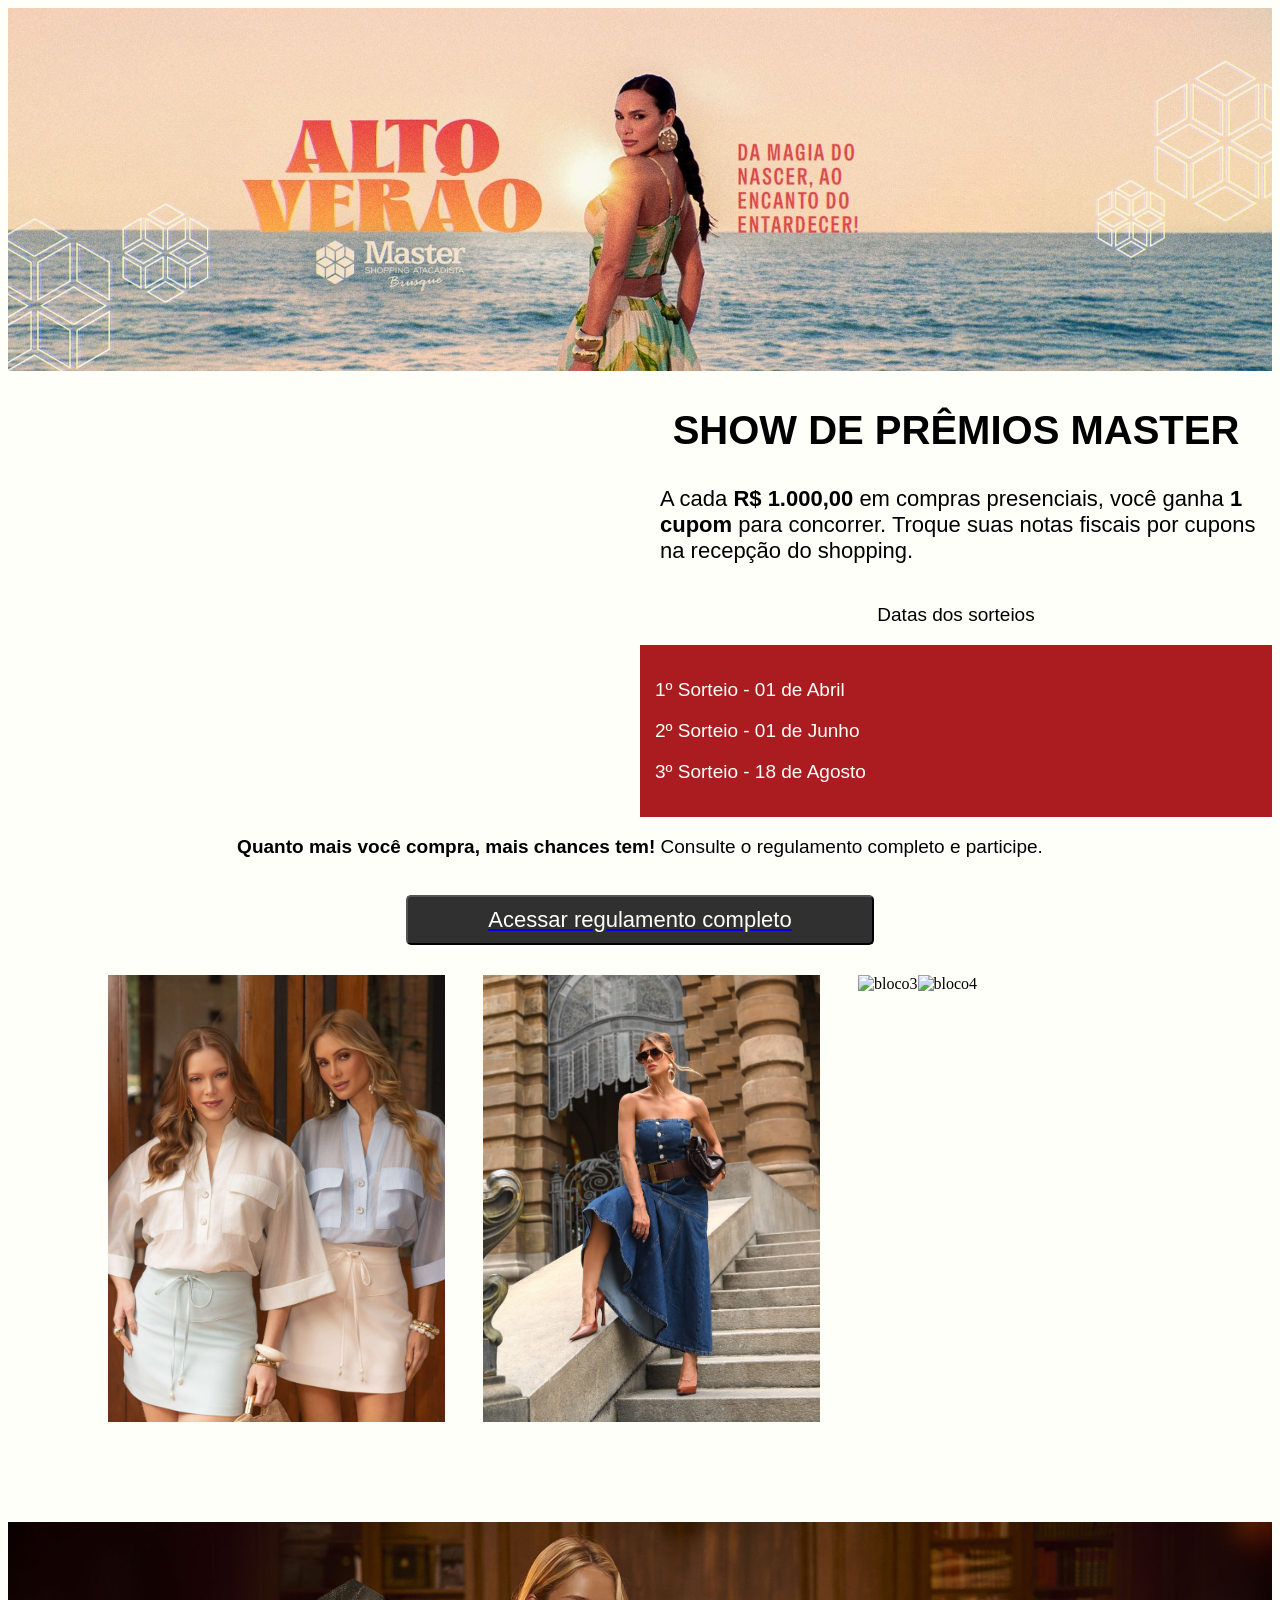
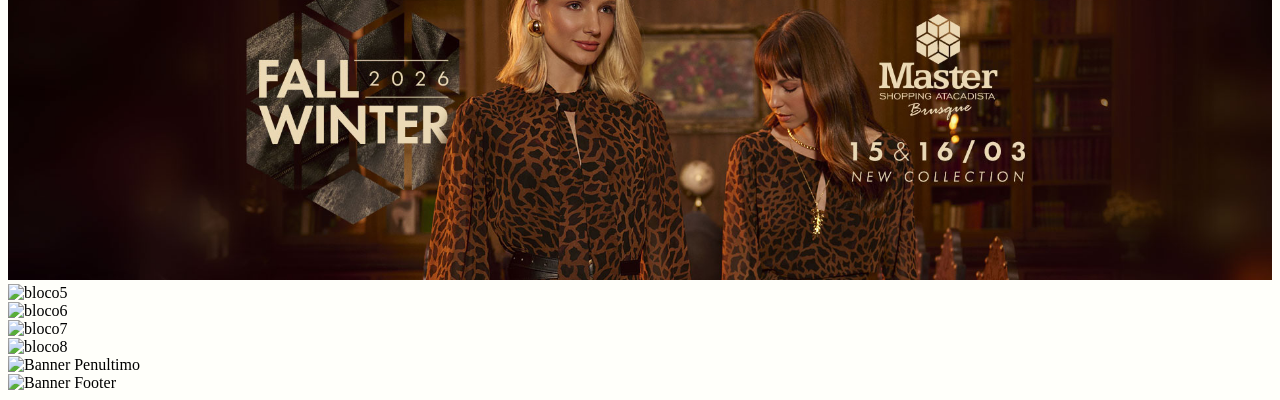
==== index.html @ fea2d042 "2blocosCategorias" ====
<!DOCTYPE html>
<html lang="PT-BR">

<head>
    <meta charset="UTF-8">
    <meta name="viewport" content="width=device-width, initial-scale=1.0">
    <title>Home</title>
    <link rel="stylesheet" href="css/style.css">
</head>

<body>
    <header>

        <!--Banner Principal do site. Contendo : Banner institucional, Banner de eventos do shopping e Anuncio de tal loja que for proposto a ser anunciado. -->
        <section id="banners">
            <div id="banner"> <img id="bannerPrincipal" src="img/banners/Banner Alto Verao.jpg" alt="Banner Principal">
            </div>
        </section>

    </header>
    <main>

        <section class="BlocoShow">

            <div class="Bloco2Show">




                <!-- Atualmente 25/02, o Shopping tem um evento e é importante destacar no inicio da página após o Banner principal-->
                <div class="Video">
                    <iframe width="100%" height="100%" src="https://www.youtube.com/embed/ZRgPohZnB7I?"
                        title="YouTube video player" frameborder="0"
                        allow="accelerometer; autoplay; clipboard-write; encrypted-media; gyroscope; picture-in-picture; web-share"
                        referrerpolicy="strict-origin-when-cross-origin" allowfullscreen>
                    </iframe>

                </div>
                <div class="escrita">

                    <h1>Show de Prêmios Master</h1>

                    <h2>A cada <strong>R$ 1.000,00</strong> em compras presenciais, você ganha <strong>1 cupom</strong>
                        para
                        concorrer. Troque suas notas fiscais
                        por cupons na recepção do shopping.</h2>

                    <h3 class="DataTitulo">Datas dos sorteios</h3>

                    <div class="DatasSorteios">
                        <p>1º Sorteio - 01 de Abril</p>

                        <p>2º Sorteio - 01 de Junho</p>

                        <p>3º Sorteio - 18 de Agosto </p>
                    </div>

                </div>
            </div>
            <div class="escritaEbotao">
                <h3><strong>Quanto mais você compra, mais chances tem!</strong> Consulte o regulamento completo e
                    participe.</h3> <br>
                   
                <a href="show.html"><button class="BtnRegulamentacao">Acessar regulamento completo</button></a>
            </div>
        </section> 
        <!-- A home devera ter blocos de categorias para o usuário acessar e ser redirecionado para página de tal categoria. 8 blocos no total e em duas partes, dividas no meio por 1 banner de anuncio de marca de loja. Serão 5 blocos na parte de cima, os 3 primeiros retangulares verticais e os 2 abaixo retangulares horizontais. Todos os Blocos perto das bordas laterais da tela do usuário-->

        <section class="categorias">

            <div class="bloco">
                <img src="img/blocos/Foto fem5.jpg" alt="bloco1">
            </div>

            <div class="bloco">
                <img src="img/blocos/Foto jeans1.jpg" alt="bloco2">
            </div>

            <div id="bloco">
                <img src="" alt="bloco3">
            </div>

            <div id="bloco">
                <img src="" alt="bloco4">
            </div>

        </section>

        <section id="banners">
            <div id="bannermeio"> <img src="img/banners/master_winter26_banner-site.jpg.jpeg" alt="Banner Meio"> </div>
        </section>

        <section id="categorias">

            <div id="bloco">
                <img src="" alt="bloco5">
            </div>

            <div id="bloco">
                <img src="" alt="bloco6">
            </div>

            <div id="bloco">
                <img src="" alt="bloco7">
            </div>

            <div id="bloco">
                <img src="" alt="bloco8">

            </div>
        </section>

        <section id="banners">
            <div id="bannerPenultimo"> <img src="" alt="Banner Penultimo"> </div>
        </section>



    </main>

    <footer>

        <section id="banners">
            <div id="bannerFooter"> <img src="" alt="Banner Footer"> </div>
        </section>

    </footer>

</body>

</html>
---- css/style.css ----
html {
    display: flex;
    margin: 0px;
    background-color: rgb(255, 255, 250);
}

img {
    max-width: 100%;
    height: auto;
}

h1 {
    font-family: 'Fantasy', 'Arial', sans-serif;
    text-transform: uppercase;
    font-weight: bold;
}

h2 {
    font-family: Verdana, sans-serif;
    font-weight: normal;
}

h3 {
    font-size: 19px;
    font-family: 'Verdana', sans-serif;
    font-weight: normal;
}

.BlocoShow {
    display: block;
    width: 100%;
    height: 500px;
    margin-bottom: 100px;
}

.Bloco2Show {
    display: flex;
        width: 100%;
}

.Video,
.escrita {
    flex: 1;

    h2 {
        margin: 30px 0 40px 20px;
        font-size: 22px;
        text-align: left;
    }

    h1 {
        text-align: center;
        font-size: 40px;
    }

    h3 {
        font-family: 'Verdana', sans-serif;
    }

    p {
        font-family: 'Verdana', sans-serif;
        font-size: 19px;
    }
}

.DataTitulo {
    text-align: center;
    font-size: 19px;
}

.DatasSorteios {
    background-color: #ab1c21;
    color: rgb(255, 255, 250);
    padding: 15px;

}

.escritaEbotao {
text-align: center;
display: flex;
flex-direction: column;
align-items: center;
}

.BtnRegulamentacao {
display: flex;
font-size: 22px;
color: rgb(255, 255, 250);
background-color: #303030;
padding: 10px 80px;
border-radius: 5px;
}
.BtnRegulamentacao:hover {
background-color: #ab1c21;
color: rgb(255, 255, 250);
}



.categorias {
    display: flex;
    margin: 100px;
    
}


.bloco {
    display: flex;
    width: 375px;
    height: 447px;
}
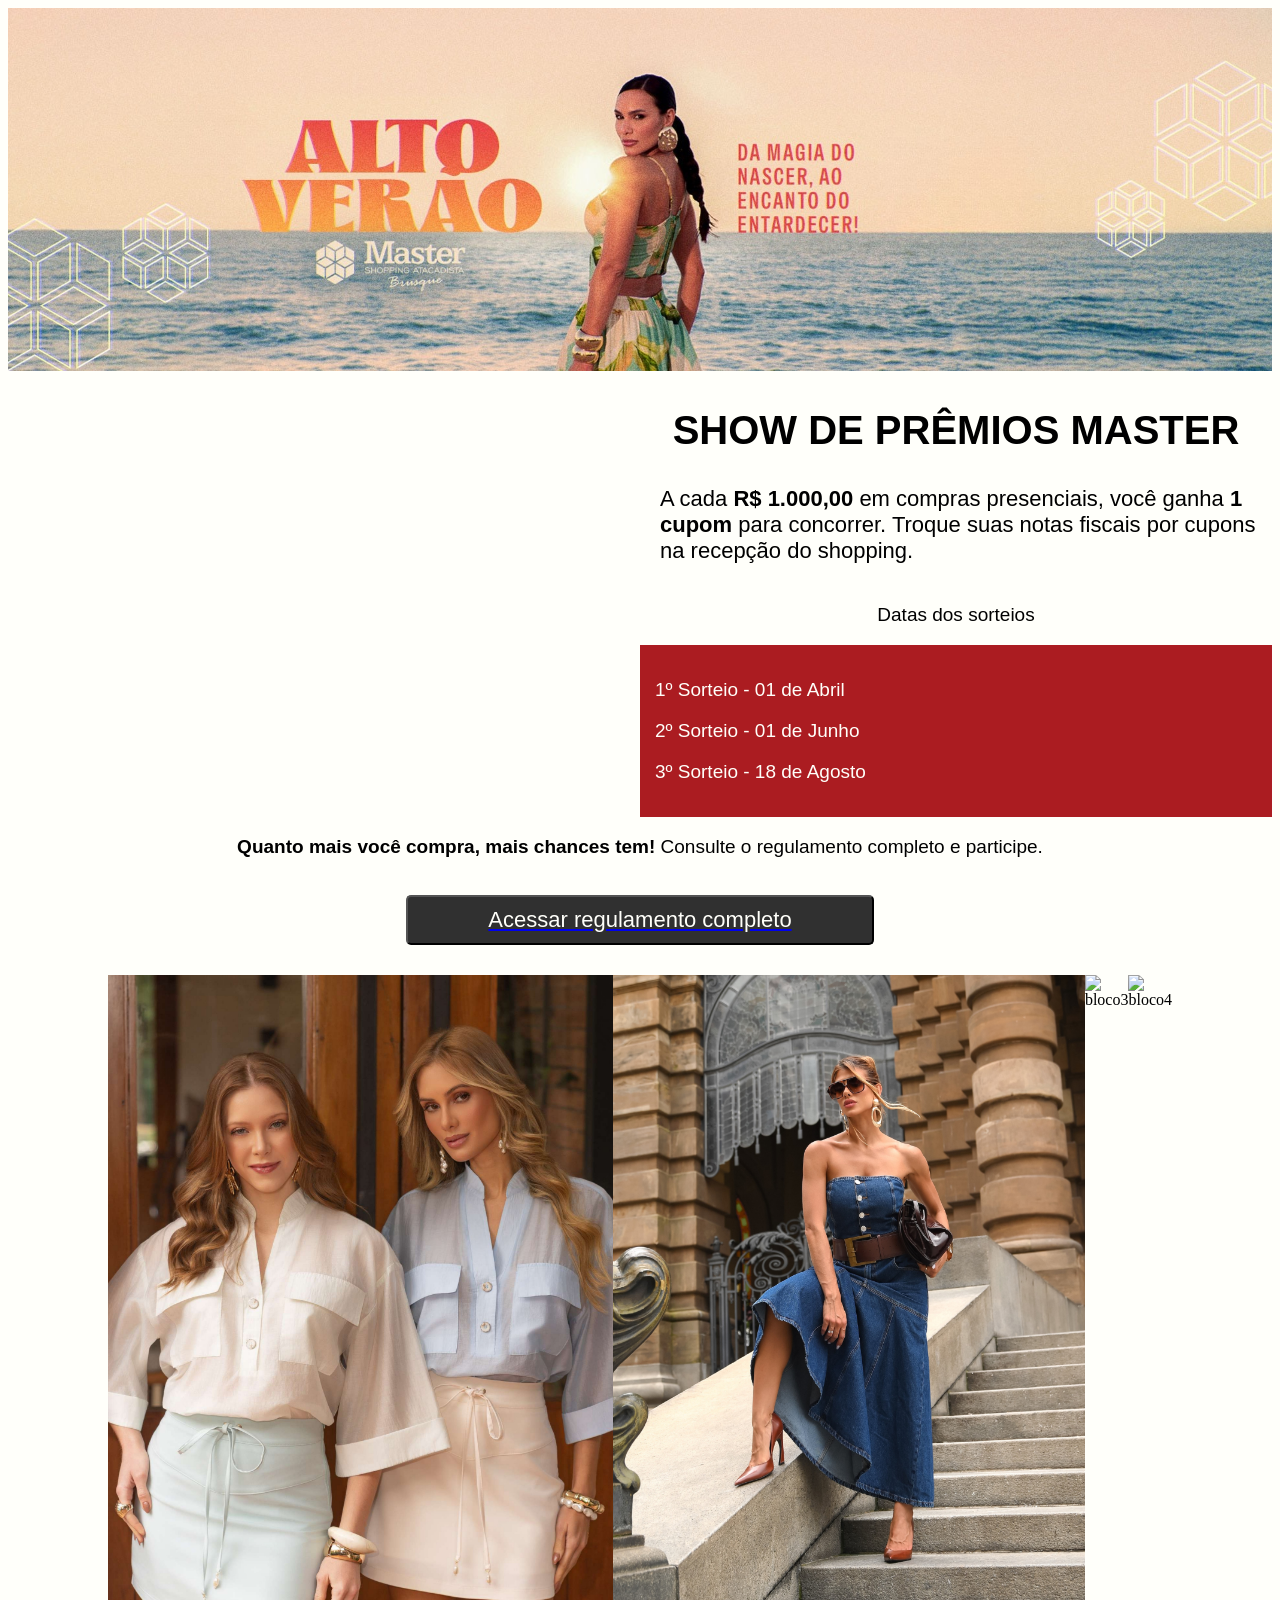
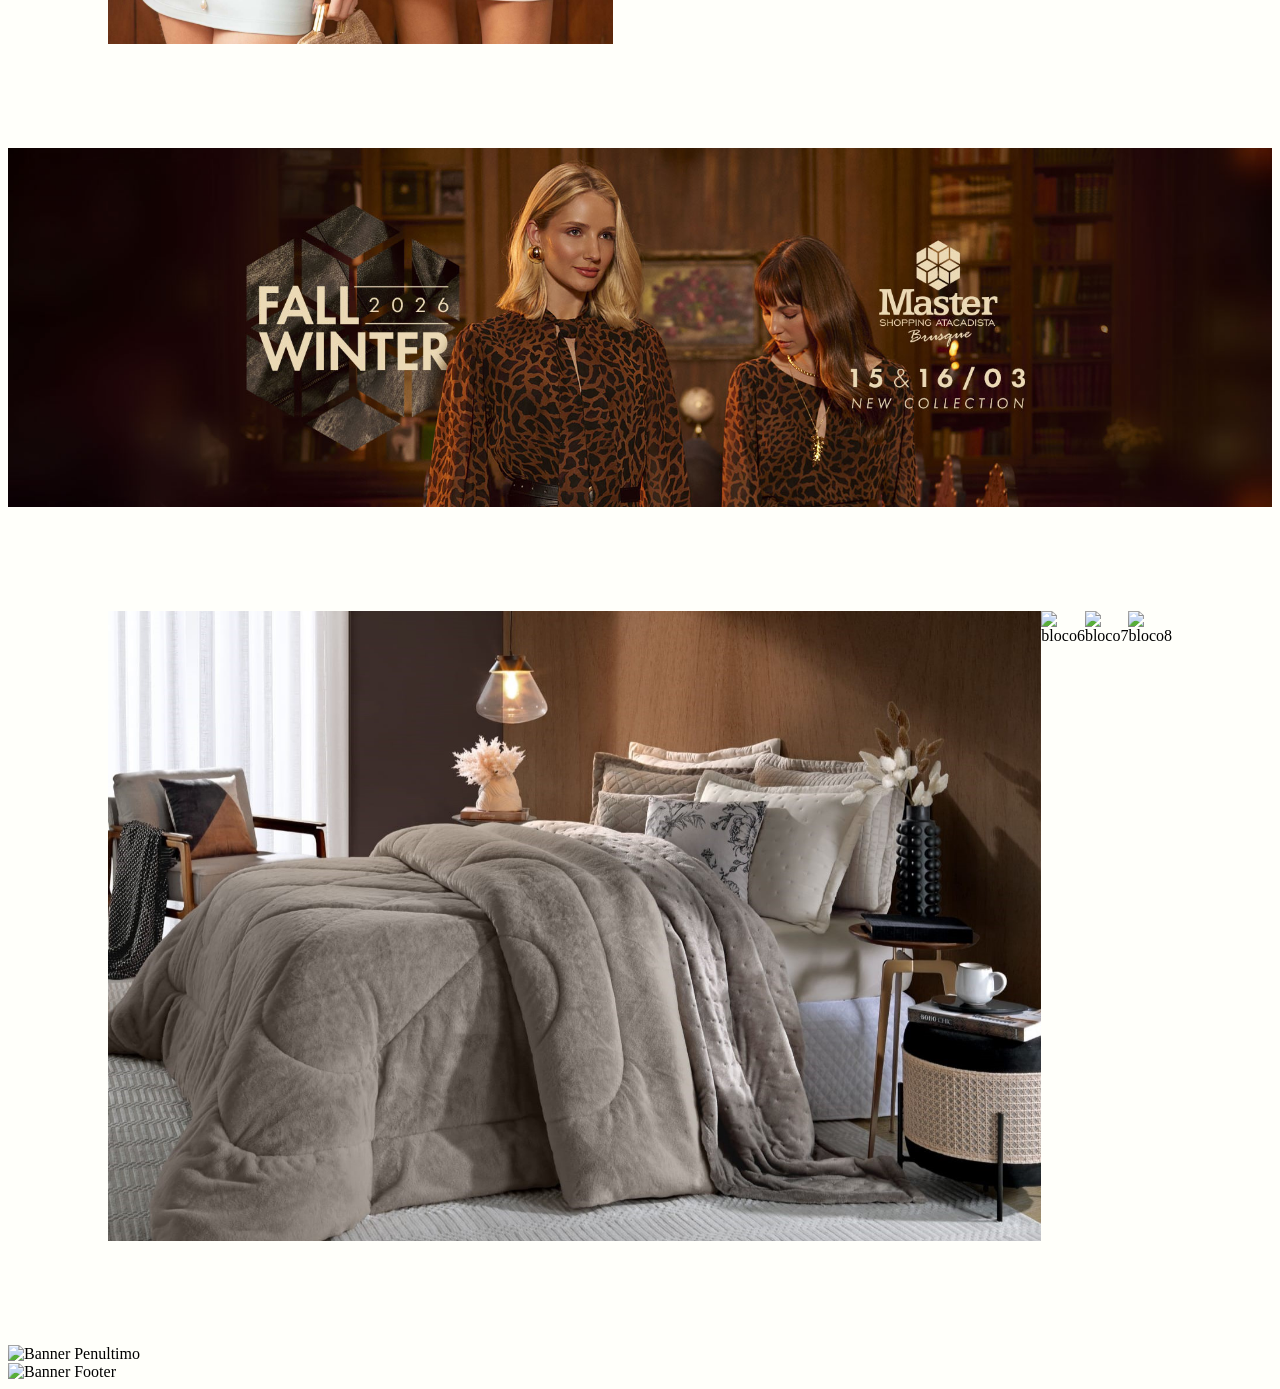
==== commit 8c9c67c6: "classPraBlocoHorizontal" ====
--- a/index.html
+++ b/index.html
@@ -68,11 +68,11 @@
 
         <section class="categorias">
 
-            <div class="bloco">
+            <div class="blocoVertical">
                 <img src="img/blocos/Foto fem5.jpg" alt="bloco1">
             </div>
 
-            <div class="bloco">
+            <div class="blocoVertical">
                 <img src="img/blocos/Foto jeans1.jpg" alt="bloco2">
             </div>
 
@@ -90,10 +90,10 @@
             <div id="bannermeio"> <img src="img/banners/master_winter26_banner-site.jpg.jpeg" alt="Banner Meio"> </div>
         </section>
 
-        <section id="categorias">
+        <section class="categorias">
 
-            <div id="bloco">
-                <img src="" alt="bloco5">
+            <div class="blocoHorizontal">
+                <img src="img/blocos/Foto Cama R.z Final.jpeg" alt="bloco5">
             </div>
 
             <div id="bloco">
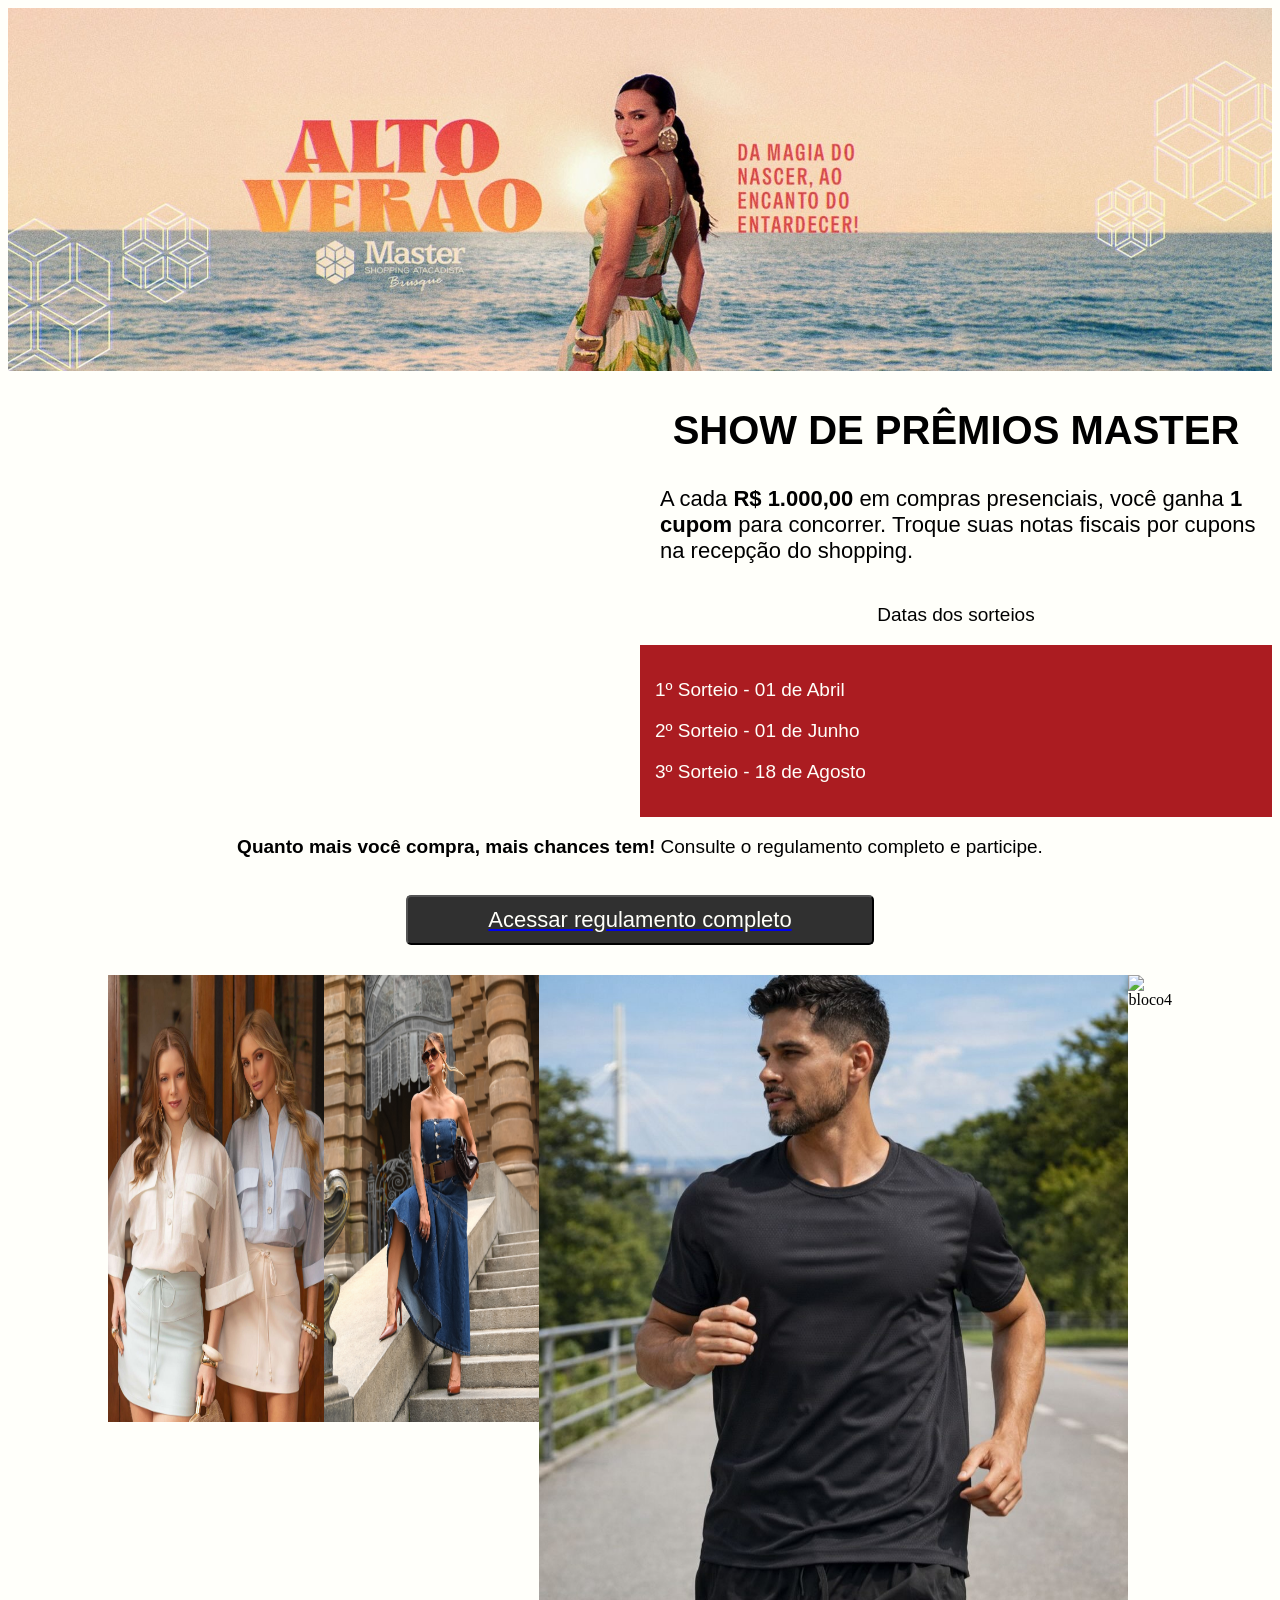
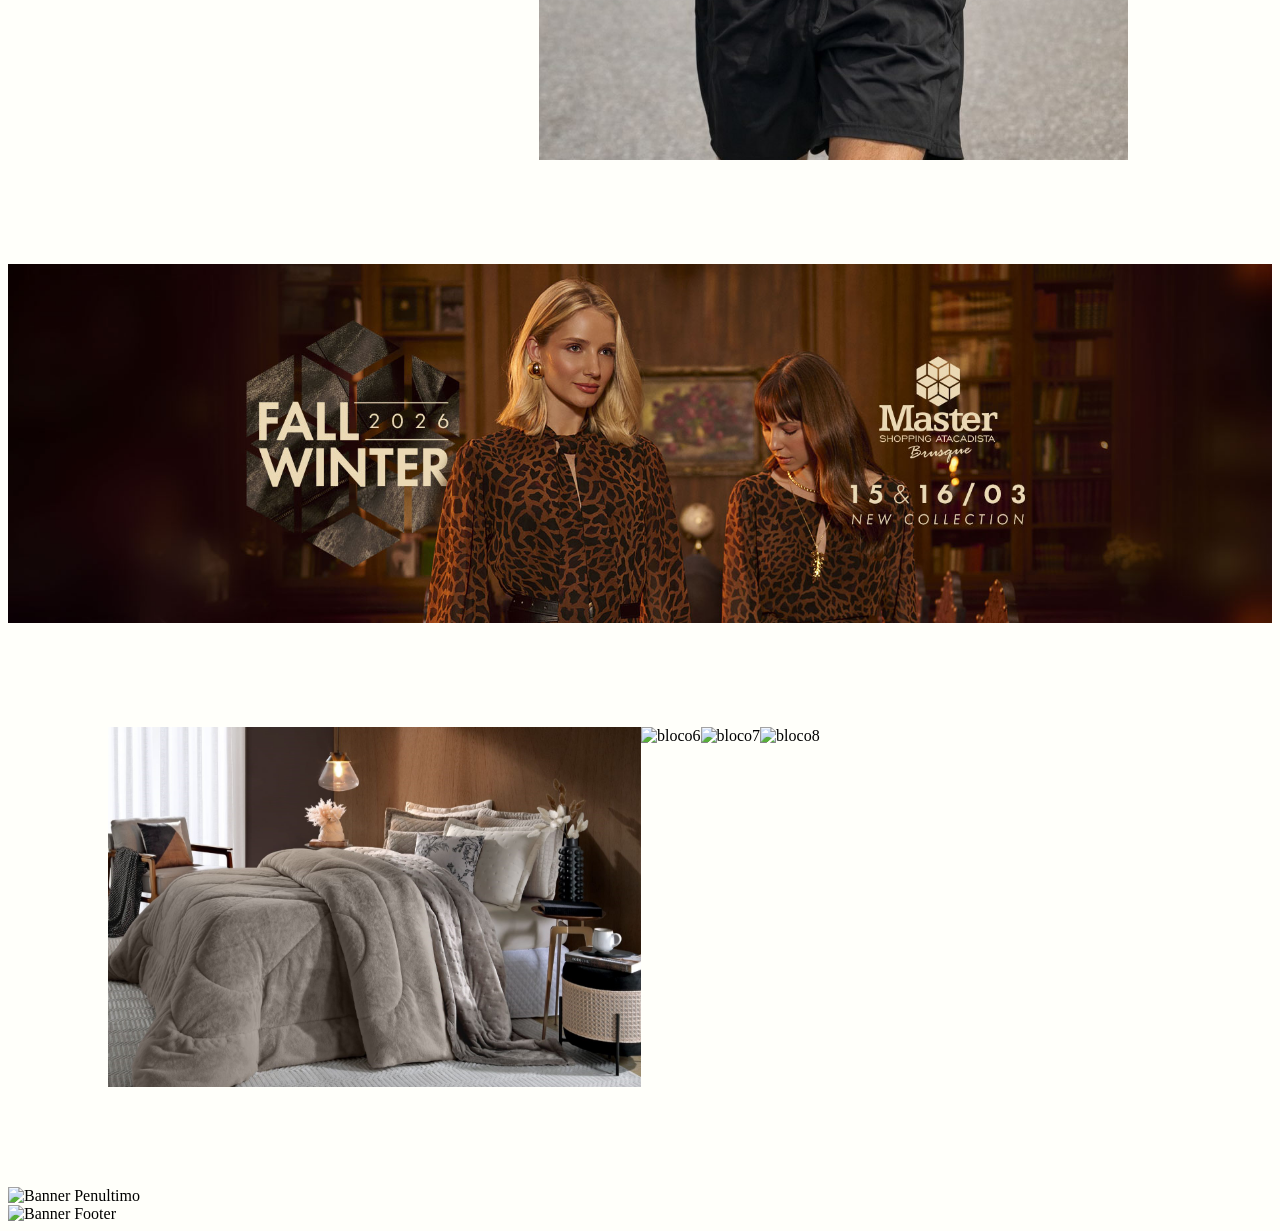
==== commit fa389236: "AddFotoMasc" ====
--- a/index.html
+++ b/index.html
@@ -77,7 +77,7 @@
             </div>
 
             <div id="bloco">
-                <img src="" alt="bloco3">
+                <img src="img/blocos/john style IA.jpg" alt="bloco3">
             </div>
 
             <div id="bloco">
--- a/css/style.css
+++ b/css/style.css
@@ -104,8 +104,16 @@
 }
 
 
-.bloco {
+.blocoVertical {
     display: flex;
     width: 375px;
     height: 447px;
 }
+
+.blocoHorizontal {
+    display: flex;
+    width: 533px;
+    height: 360px;
+
+
+}
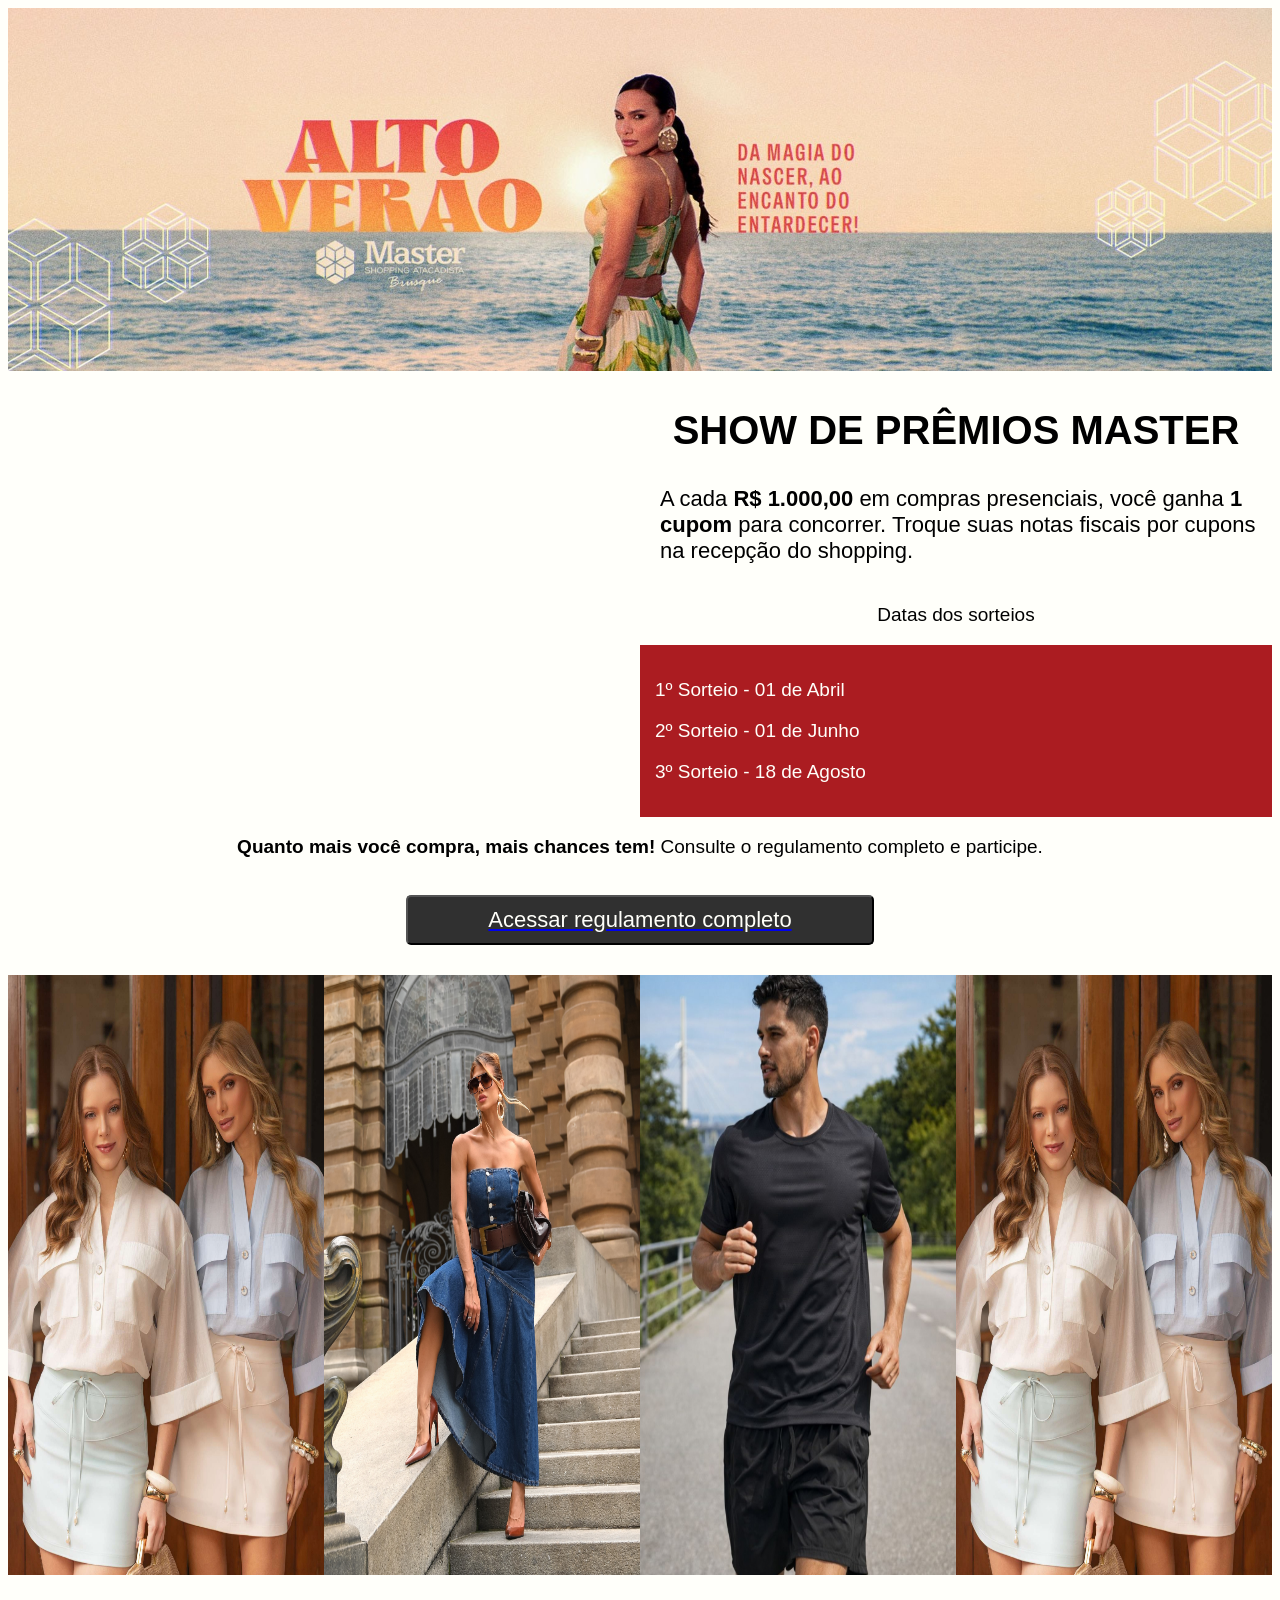
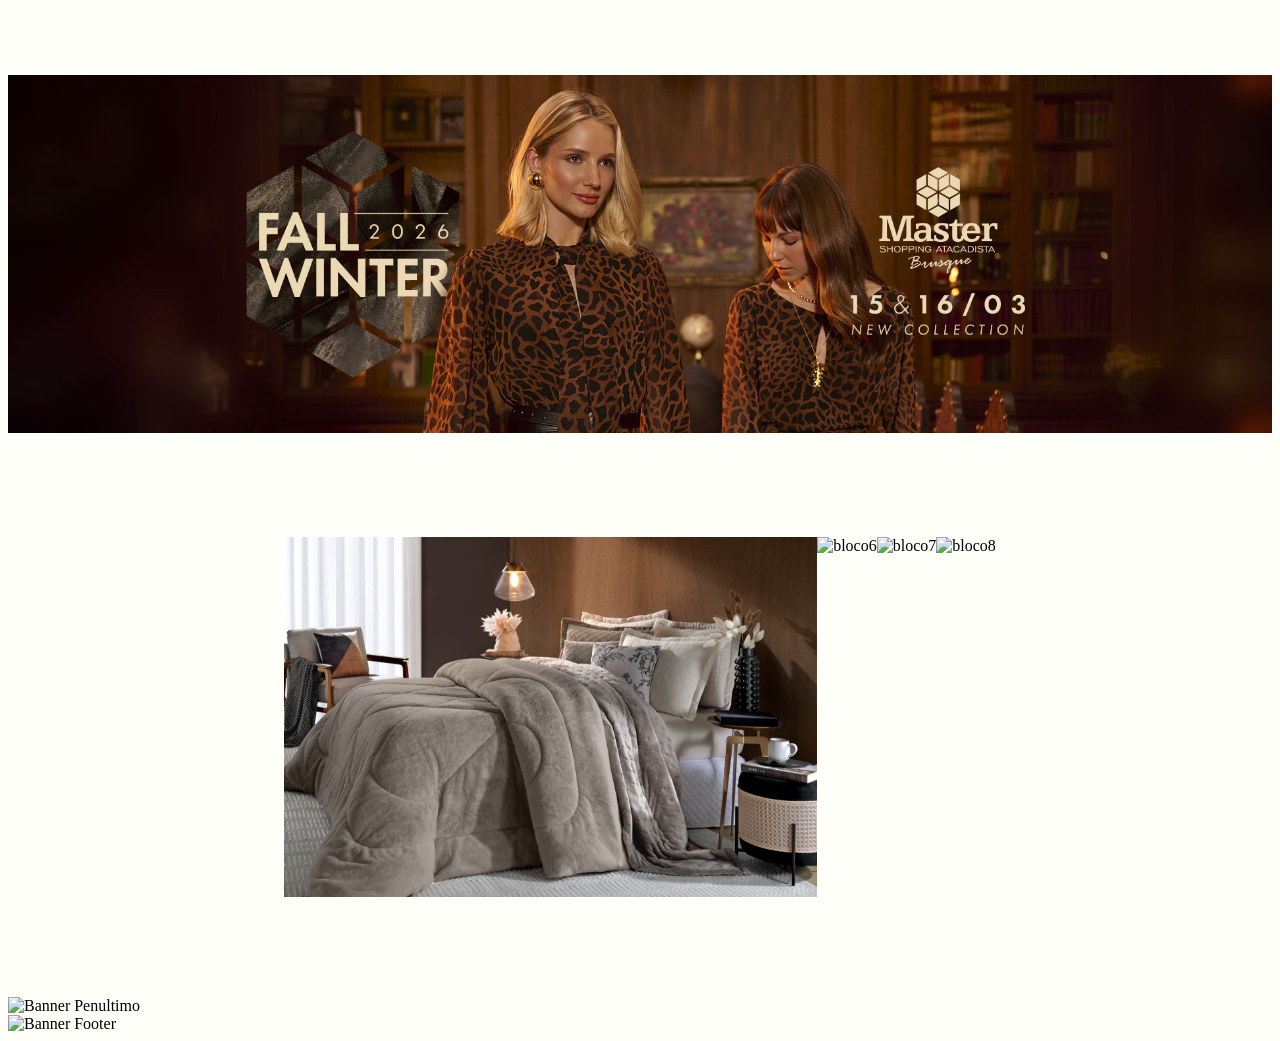
==== commit 797e834c: "AddQuartoBlocoComoTeste" ====
--- a/index.html
+++ b/index.html
@@ -60,30 +60,29 @@
             <div class="escritaEbotao">
                 <h3><strong>Quanto mais você compra, mais chances tem!</strong> Consulte o regulamento completo e
                     participe.</h3> <br>
-                   
+
                 <a href="show.html"><button class="BtnRegulamentacao">Acessar regulamento completo</button></a>
             </div>
-        </section> 
+        </section>
         <!-- A home devera ter blocos de categorias para o usuário acessar e ser redirecionado para página de tal categoria. 8 blocos no total e em duas partes, dividas no meio por 1 banner de anuncio de marca de loja. Serão 5 blocos na parte de cima, os 3 primeiros retangulares verticais e os 2 abaixo retangulares horizontais. Todos os Blocos perto das bordas laterais da tela do usuário-->
 
         <section class="categorias">
 
             <div class="blocoVertical">
-                <img src="img/blocos/Foto fem5.jpg" alt="bloco1">
+                <img class="imgVertical" src="img/blocos/Foto fem5.jpg" alt="bloco1">
             </div>
 
             <div class="blocoVertical">
-                <img src="img/blocos/Foto jeans1.jpg" alt="bloco2">
+                <img class="imgVertical" src="img/blocos/Foto jeans1.jpg" alt="bloco2">
             </div>
 
-            <div id="bloco">
-                <img src="img/blocos/john style IA.jpg" alt="bloco3">
+            <div class="blocoVertical">
+                <img class="imgVertical" src="img/blocos/john style IA.jpg" alt="bloco3">
             </div>
 
-            <div id="bloco">
-                <img src="" alt="bloco4">
+            <div class="blocoVertical">
+                <img class="imgVertical" src="img/blocos/Foto fem5.jpg" alt="bloco4">
             </div>
-
         </section>
 
         <section id="banners">
@@ -106,7 +105,6 @@
 
             <div id="bloco">
                 <img src="" alt="bloco8">
-
             </div>
         </section>
 
--- a/css/style.css
+++ b/css/style.css
@@ -99,15 +99,24 @@
 
 .categorias {
     display: flex;
-    margin: 100px;
-    
+    margin: 100px 0px;
+    width: 100%;
+    height: auto;
+    justify-content: center;
+    flex-direction: row ;
 }
-
 
 .blocoVertical {
     display: flex;
+   width: 80%;
+   height: auto;
+    padding: 0px;
+    margin: 0px;
+}
+.imgVertical {
     width: 375px;
-    height: 447px;
+    height: 600px;
+
 }
 
 .blocoHorizontal {
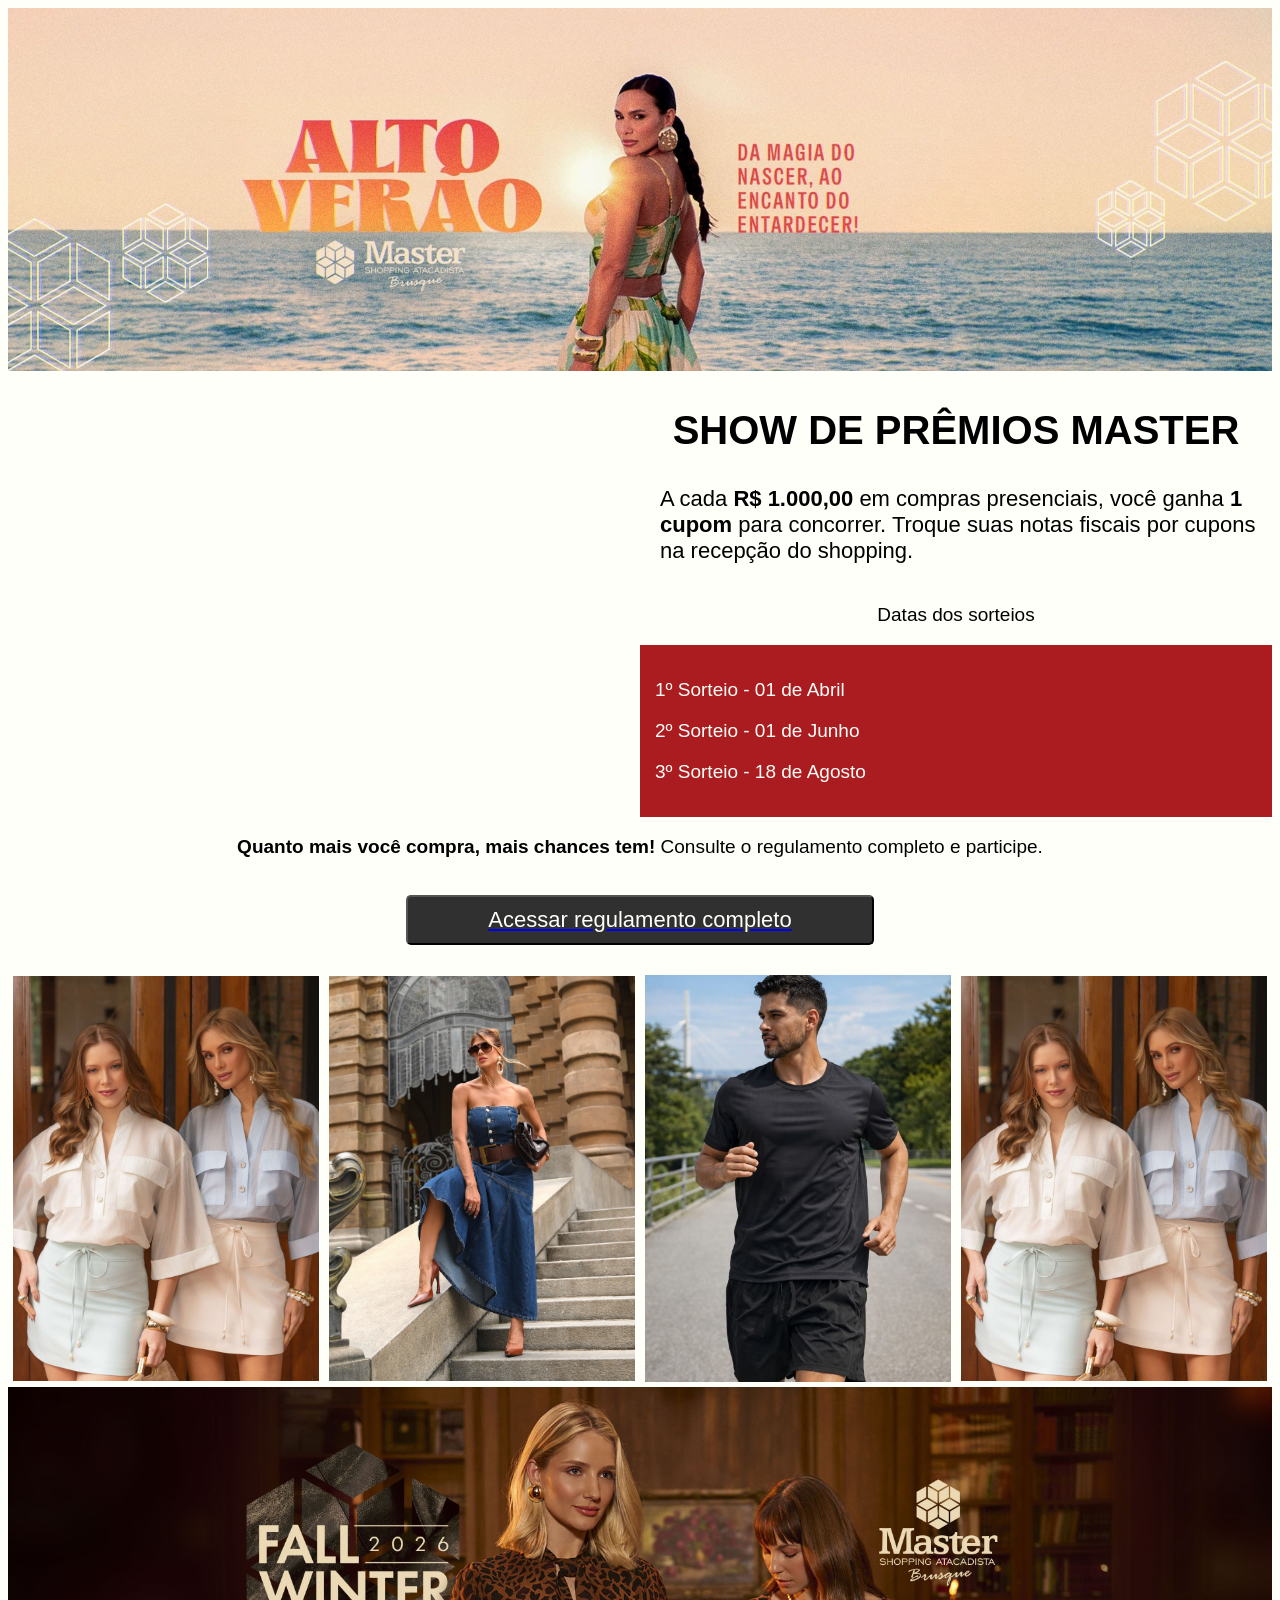
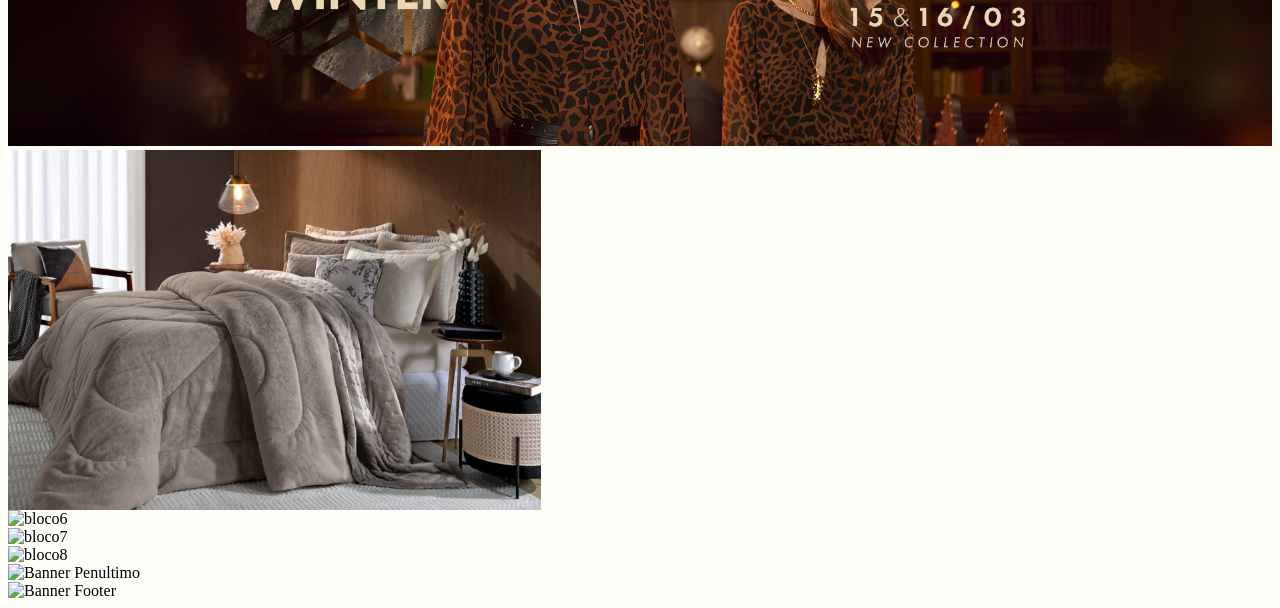
==== commit 593a69cd: "AlteradoNomeCategoriasParaCategoriasVertical" ====
--- a/index.html
+++ b/index.html
@@ -66,7 +66,7 @@
         </section>
         <!-- A home devera ter blocos de categorias para o usuário acessar e ser redirecionado para página de tal categoria. 8 blocos no total e em duas partes, dividas no meio por 1 banner de anuncio de marca de loja. Serão 5 blocos na parte de cima, os 3 primeiros retangulares verticais e os 2 abaixo retangulares horizontais. Todos os Blocos perto das bordas laterais da tela do usuário-->
 
-        <section class="categorias">
+        <section class="categoriasVertical">
 
             <div class="blocoVertical">
                 <img class="imgVertical" src="img/blocos/Foto fem5.jpg" alt="bloco1">
--- a/css/style.css
+++ b/css/style.css
@@ -97,27 +97,24 @@
 
 
 
-.categorias {
+.categoriasVertical {
     display: flex;
-    margin: 100px 0px;
+    margin: 5px 0px;
+    padding: 0px;
     width: 100%;
     height: auto;
     justify-content: center;
+    align-items: center;
     flex-direction: row ;
 }
 
 .blocoVertical {
     display: flex;
-   width: 80%;
-   height: auto;
-    padding: 0px;
-    margin: 0px;
+   width: 100%;
+   height: 100%;
+   padding: 0px 5px;
 }
-.imgVertical {
-    width: 375px;
-    height: 600px;
 
-}
 
 .blocoHorizontal {
     display: flex;
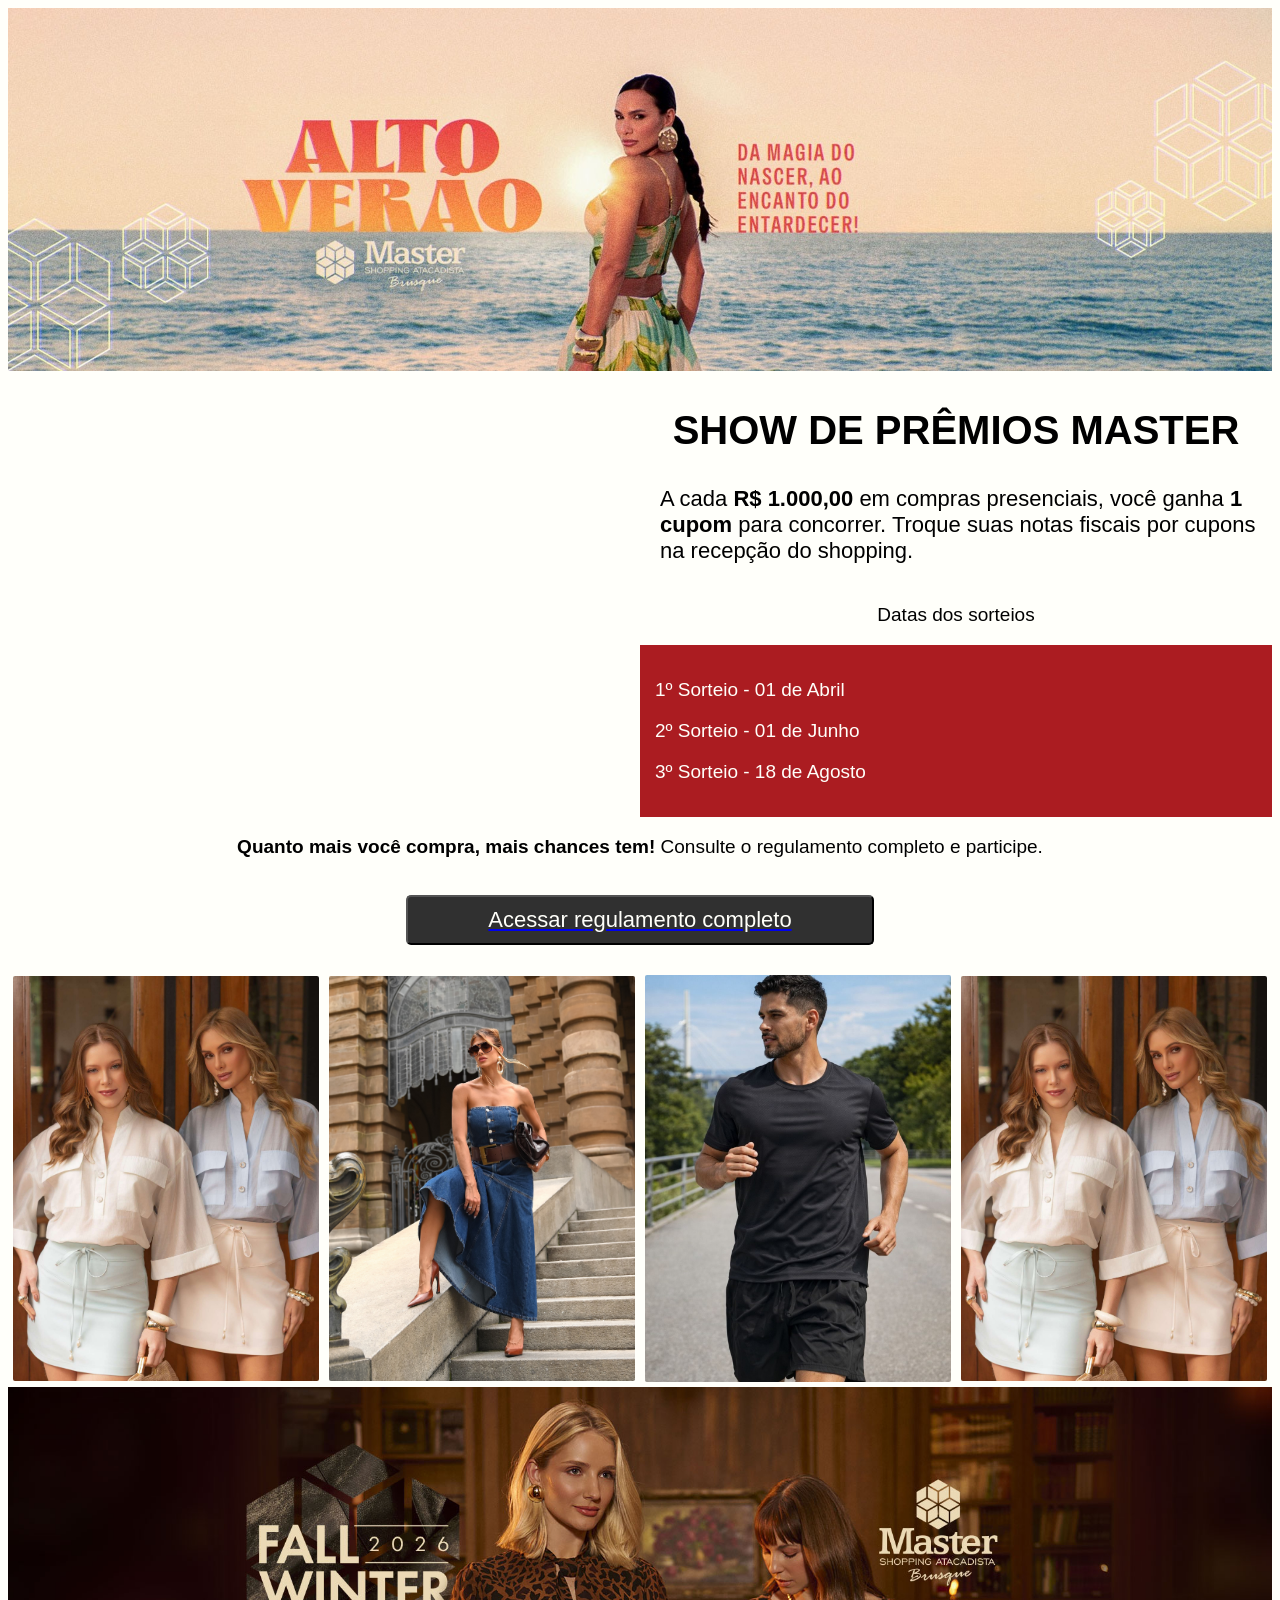
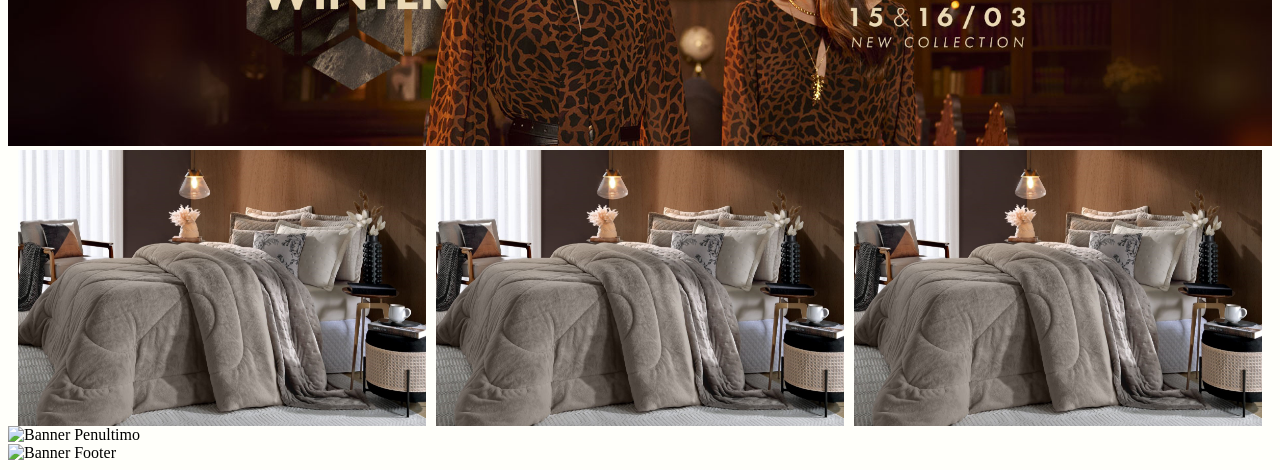
==== commit 0be1343c: "categoriasHorizontalProntoLayout" ====
--- a/index.html
+++ b/index.html
@@ -89,23 +89,20 @@
             <div id="bannermeio"> <img src="img/banners/master_winter26_banner-site.jpg.jpeg" alt="Banner Meio"> </div>
         </section>
 
-        <section class="categorias">
+        <section class="categoriasHorizontal">
 
             <div class="blocoHorizontal">
                 <img src="img/blocos/Foto Cama R.z Final.jpeg" alt="bloco5">
             </div>
 
-            <div id="bloco">
-                <img src="" alt="bloco6">
+            <div class="blocoHorizontal">
+                <img src="img/blocos/Foto Cama R.z Final.jpeg" alt="bloco6">
             </div>
 
-            <div id="bloco">
-                <img src="" alt="bloco7">
+            <div class="blocoHorizontal">
+                <img src="img/blocos/Foto Cama R.z Final.jpeg" alt="bloco7">
             </div>
 
-            <div id="bloco">
-                <img src="" alt="bloco8">
-            </div>
         </section>
 
         <section id="banners">
--- a/css/style.css
+++ b/css/style.css
@@ -35,7 +35,7 @@
 
 .Bloco2Show {
     display: flex;
-        width: 100%;
+    width: 100%;
 }
 
 .Video,
@@ -76,23 +76,24 @@
 }
 
 .escritaEbotao {
-text-align: center;
-display: flex;
-flex-direction: column;
-align-items: center;
+    text-align: center;
+    display: flex;
+    flex-direction: column;
+    align-items: center;
 }
 
 .BtnRegulamentacao {
-display: flex;
-font-size: 22px;
-color: rgb(255, 255, 250);
-background-color: #303030;
-padding: 10px 80px;
-border-radius: 5px;
+    display: flex;
+    font-size: 22px;
+    color: rgb(255, 255, 250);
+    background-color: #303030;
+    padding: 10px 80px;
+    border-radius: 5px;
 }
+
 .BtnRegulamentacao:hover {
-background-color: #ab1c21;
-color: rgb(255, 255, 250);
+    background-color: #ab1c21;
+    color: rgb(255, 255, 250);
 }
 
 
@@ -105,21 +106,31 @@
     height: auto;
     justify-content: center;
     align-items: center;
-    flex-direction: row ;
+    flex-direction: row;
 }
 
 .blocoVertical {
     display: flex;
-   width: 100%;
-   height: 100%;
-   padding: 0px 5px;
+    width: 100%;
+    height: 100%;
+    padding: 0px 5px;
 }
 
+.imgVertical {
+    border-radius: 2px;
+
+}
+
+.categoriasHorizontal {
+    display: flex;
+    padding: 0px 5px;
+    
+}
 
 .blocoHorizontal {
     display: flex;
-    width: 533px;
-    height: 360px;
+    width: 100%;
+    height: 100%;
+    padding: 0px 5px;
 
-
-}
+}
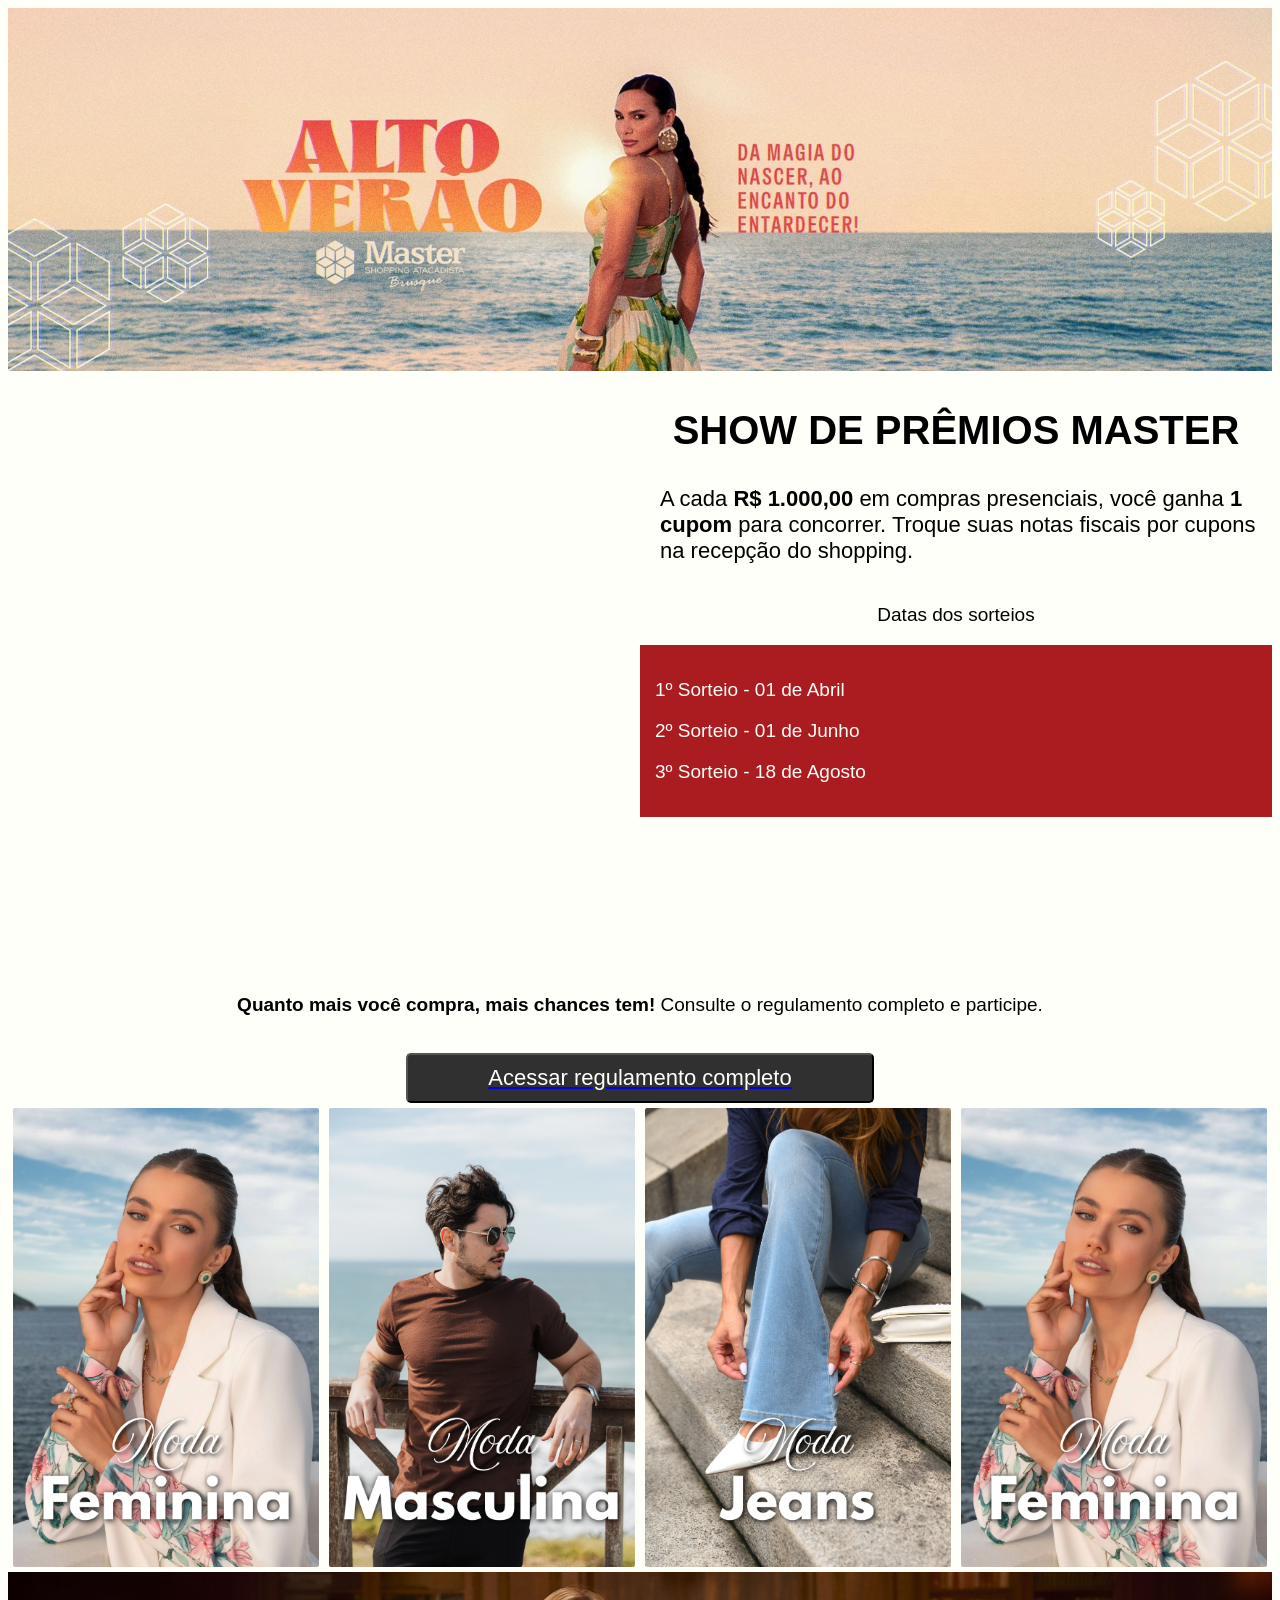
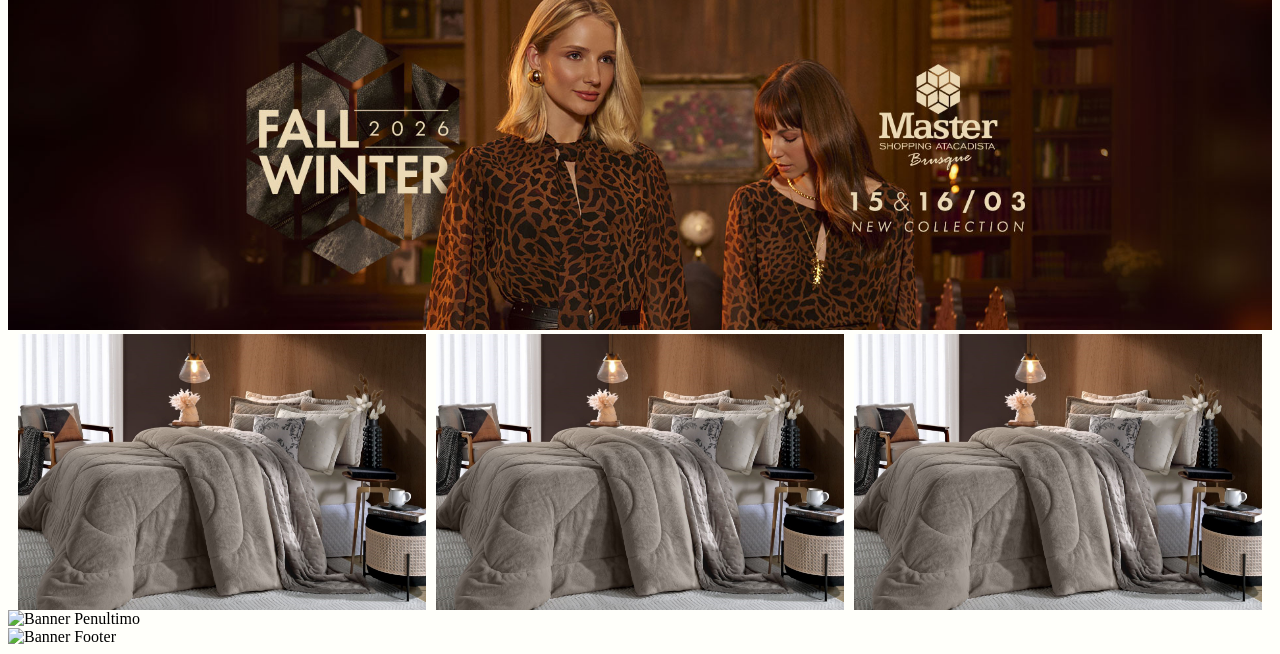
==== commit 39ada0fb: "TrocadoImgMasc,Fem,Jeans" ====
--- a/index.html
+++ b/index.html
@@ -23,9 +23,6 @@
         <section class="BlocoShow">
 
             <div class="Bloco2Show">
-
-
-
 
                 <!-- Atualmente 25/02, o Shopping tem um evento e é importante destacar no inicio da página após o Banner principal-->
                 <div class="Video">
@@ -54,39 +51,40 @@
 
                         <p>3º Sorteio - 18 de Agosto </p>
                     </div>
-
                 </div>
             </div>
-            <div class="escritaEbotao">
-                <h3><strong>Quanto mais você compra, mais chances tem!</strong> Consulte o regulamento completo e
-                    participe.</h3> <br>
+        </section>
 
-                <a href="show.html"><button class="BtnRegulamentacao">Acessar regulamento completo</button></a>
-            </div>
-        </section>
+        <div class="escritaEbotao">
+            <h3><strong>Quanto mais você compra, mais chances tem!</strong> Consulte o regulamento completo e
+                participe.</h3> <br>
+
+            <a href="show.html"><button class="BtnRegulamentacao">Acessar regulamento completo</button></a>
+        </div>
+
         <!-- A home devera ter blocos de categorias para o usuário acessar e ser redirecionado para página de tal categoria. 8 blocos no total e em duas partes, dividas no meio por 1 banner de anuncio de marca de loja. Serão 5 blocos na parte de cima, os 3 primeiros retangulares verticais e os 2 abaixo retangulares horizontais. Todos os Blocos perto das bordas laterais da tela do usuário-->
 
         <section class="categoriasVertical">
 
             <div class="blocoVertical">
-                <img class="imgVertical" src="img/blocos/Foto fem5.jpg" alt="bloco1">
+                <img class="imgVertical" src="img/blocos/Moda Feminina.jpg" alt="bloco1">
             </div>
 
             <div class="blocoVertical">
-                <img class="imgVertical" src="img/blocos/Foto jeans1.jpg" alt="bloco2">
+                <img class="imgVertical" src="img/blocos/Moda Masculina.jpg" alt="bloco2">
             </div>
 
             <div class="blocoVertical">
-                <img class="imgVertical" src="img/blocos/john style IA.jpg" alt="bloco3">
+                <img class="imgVertical" src="img/blocos/Moda Jeans.jpg" alt="bloco3">
             </div>
 
             <div class="blocoVertical">
-                <img class="imgVertical" src="img/blocos/Foto fem5.jpg" alt="bloco4">
+                <img class="imgVertical" src="img/blocos/Moda Feminina.jpg" alt="bloco4">
             </div>
         </section>
 
         <section id="banners">
-            <div id="bannermeio"> <img src="img/banners/master_winter26_banner-site.jpg.jpeg" alt="Banner Meio"> </div>
+            <div id="bannerMeio"> <img src="img/banners/master_winter26_banner-site.jpg.jpeg" alt="Banner Meio"> </div>
         </section>
 
         <section class="categoriasHorizontal">
--- a/css/style.css
+++ b/css/style.css
@@ -121,10 +121,17 @@
 
 }
 
+.bannerMeio {
+    display: block;
+    width: 100%;
+    height: auto;
+    margin-bottom: 100px;
+}
+
 .categoriasHorizontal {
     display: flex;
     padding: 0px 5px;
-    
+
 }
 
 .blocoHorizontal {
